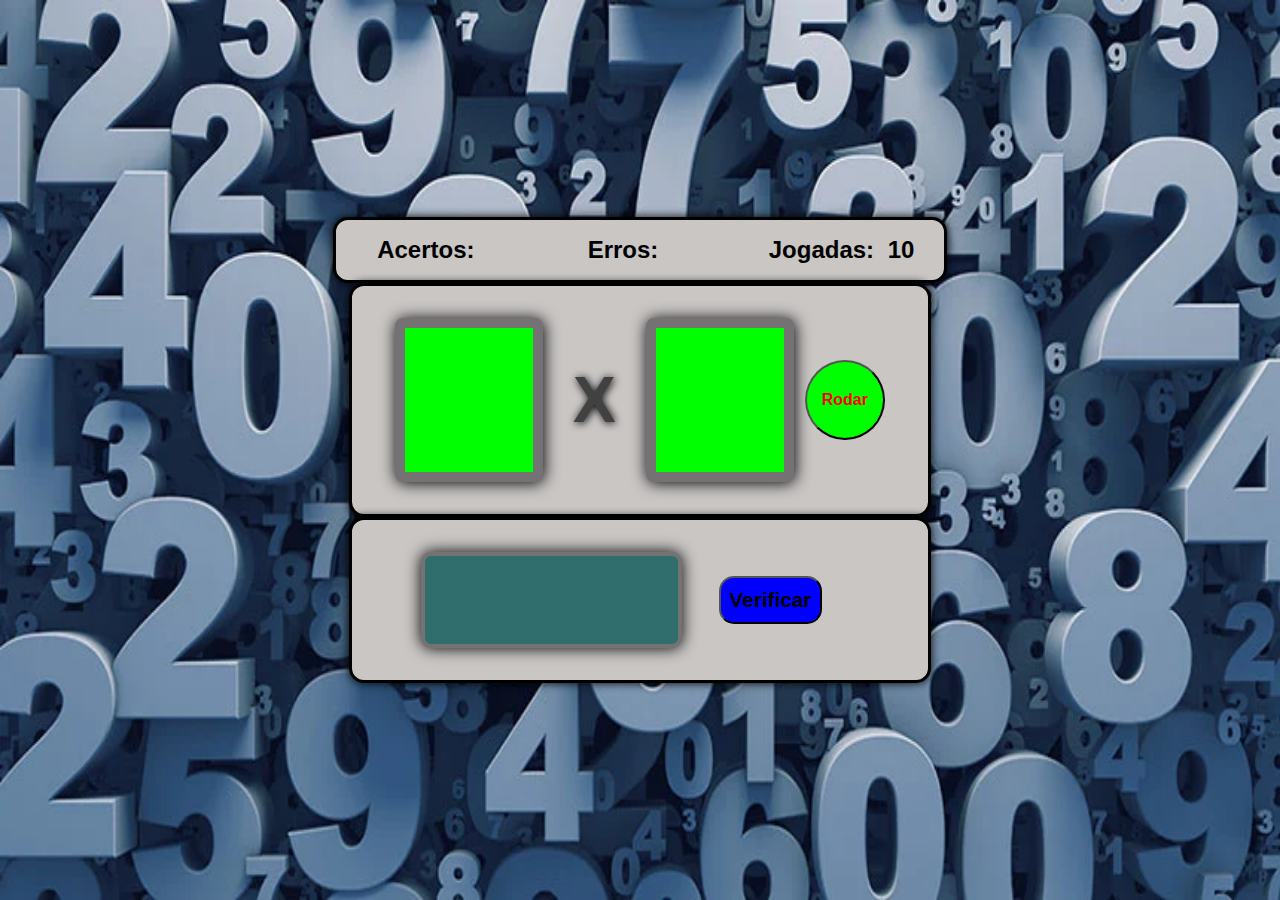
==== index.html @ 77a96138 "ok" ====
<!DOCTYPE html>
<html lang="en">
<head>
  <meta charset="UTF-8">
  <meta http-equiv="X-UA-Compatible" content="IE=edge">
  <meta name="viewport" content="width=device-width, initial-scale=1.0">
  <link rel="stylesheet" href="style.css">
  <title>Document</title>
</head>
<body>
  <section>
    <div id="painel">
      <label for="">Acertos: <span id="pont"></span></label>
      <label for="">Erros: <span id="erros"></span></label>
      <label for="">Jogadas: <span id="jog">10</span></label>
    </div>
    <div id="container">
      <div id="dv1"></div>
      <div id="sinalMult">X</div>
      <div id="dv2"></div>
      <button id="rodar">Rodar</button>
    </div>

    <div id="container">
      <input type="text" id="res">
      <button id="verificar">Verificar</button>
      <p id="msg"></p>
    </div>
  </section>
  
  <script src="script.js"></script>
</body>
</html>
---- style.css ----
body{
    margin: 0;
    padding: 0;
}

section{
    width: 100%;
    height: 100vh;
    display: flex;
    align-items: center;
    justify-content: center;
    flex-direction: column;
    background-image: url("./img/bg.webp");
    background-repeat: no-repeat;
    background-size: 100% 100%;
}

/* FORMATAÇÂO DO PAINEL */
#painel{
    width: 45%;
    height: auto;
    border: 3px solid;
    display: flex;
    align-items: center;
    justify-content: space-between;
    padding: 1rem;
    background-color: #c9c6c4;
    border-radius: 15px;
    box-shadow: 0px 0px 10px #000;
}
label{
    width: 30%;
    display: flex;
    align-items: center;
    justify-content: space-evenly;
    font-family: Arial, Helvetica, sans-serif;
    font-size: 1.5rem;
    font-weight: bolder;
}


#container{
width: 40%;
height: auto;
border: 3px solid;
display: flex;
align-items: center;
justify-content: space-evenly;
padding: 2rem;
background-color: #c9c6c4;
border-radius: 15px;
box-shadow: 0px 0px 10px #000;
position: relative;
}
#dv1{
display: flex;
align-items: center;
justify-content: center;
width: 8rem;
height: 9rem;
background-color: #0f0;
font-size: 6rem;
border: 10px solid #747272;
border-radius: 8px;
box-shadow: 1px 1px 1rem #000;
font-family: Arial, Helvetica, sans-serif;
color: #424141;
font-weight: 900;
text-shadow: 1px 1px 8px #000;
}
.novo{
animation: rodar 4s;
}

#dv2{
display: flex;
align-items: center;
justify-content: center;
width: 8rem;
height: 9rem;
background-color: #0f0;
font-size: 6rem;
border: 10px solid #747272;
border-radius: 8px;
box-shadow: 1px 1px 1rem #000;
font-family: Arial, Helvetica, sans-serif;
color: #424141;
font-weight: 900;
text-shadow: 1px 1px 8px #000;
}
.novo2{
animation: rodar 6s;
}

#sinalMult{
    display: flex;
    align-items: center;
    justify-content: center;
    width: 5rem;
    height: 6rem;
    font-size: 4rem;
    font-family: Arial, Helvetica, sans-serif;
    color: #424141;
    font-weight: 900;
    text-shadow: 1px 1px 8px #000;
}
@keyframes rodar {
    0%{
        transform: rotateX(3600deg);
    }
    100%{
        transform: rotateX(0deg);
    }
}

/* PAINEL DAS RESPOSTAS */
#res{
    width: 40%;
    height: 2.5rem;
    font-size: 5rem;
    text-align: center;
    font-weight: 900;
    padding: 1.5rem;
    outline: none;
    border: solid #747272 4px;
    border-radius: 10px;
    box-shadow: 0px 0px 1rem #000;
    background-color: #306d6d;
    font-family: Arial, Helvetica, sans-serif;
    color: #363636;;
}

/* BOTOES */

#verificar{
    width: 20%;
    height: 3rem;
    font-size: 1.3rem;
    font-weight: 900;
    background-color: #00f ;
    border-radius: 15px;
    cursor: pointer;
}
#rodar{
    width: 5rem;
    height: 5rem;
    border-radius: 50%;
    background-color: #0f0;
    cursor: pointer;
    font-size: 1rem;
    font-weight: 900;
    color: #f00;
}
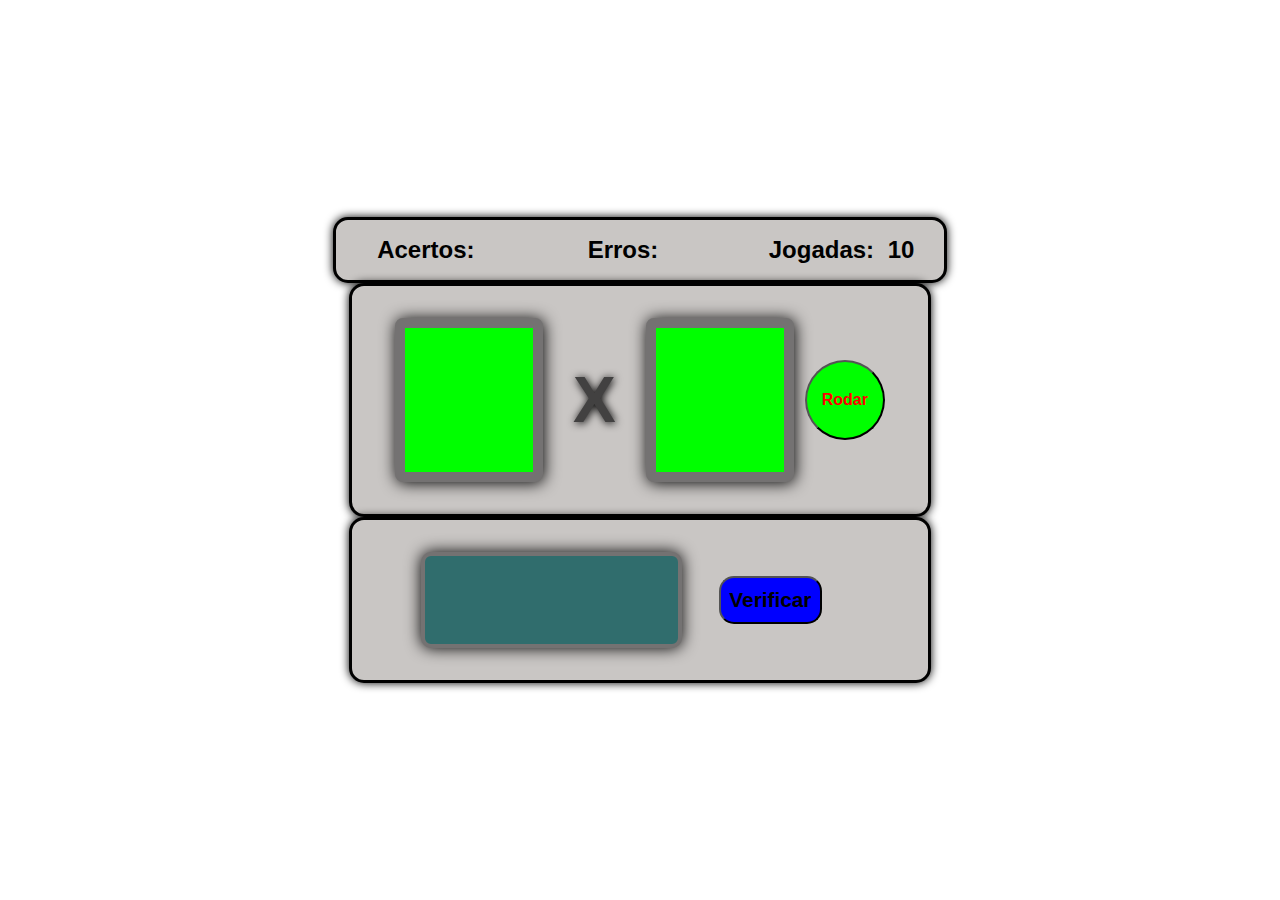
==== commit 1d33c664: "ok" ====
--- a/index.html
+++ b/index.html
@@ -4,7 +4,7 @@
   <meta charset="UTF-8">
   <meta http-equiv="X-UA-Compatible" content="IE=edge">
   <meta name="viewport" content="width=device-width, initial-scale=1.0">
-  <link rel="stylesheet" href="style.css">
+  <link rel="stylesheet" href="css/style.css">
   <title>Document</title>
 </head>
 <body>
--- a/css/style.css
+++ b/css/style.css
@@ -0,0 +1,153 @@
+body{
+    margin: 0;
+    padding: 0;
+}
+
+section{
+    width: 100%;
+    height: 100vh;
+    display: flex;
+    align-items: center;
+    justify-content: center;
+    flex-direction: column;
+    background-image: url("./img/bg.webp");
+    background-repeat: no-repeat;
+    background-size: 100% 100%;
+}
+
+/* FORMATAÇÂO DO PAINEL */
+#painel{
+    width: 45%;
+    height: auto;
+    border: 3px solid;
+    display: flex;
+    align-items: center;
+    justify-content: space-between;
+    padding: 1rem;
+    background-color: #c9c6c4;
+    border-radius: 15px;
+    box-shadow: 0px 0px 10px #000;
+}
+label{
+    width: 30%;
+    display: flex;
+    align-items: center;
+    justify-content: space-evenly;
+    font-family: Arial, Helvetica, sans-serif;
+    font-size: 1.5rem;
+    font-weight: bolder;
+}
+
+
+#container{
+width: 40%;
+height: auto;
+border: 3px solid;
+display: flex;
+align-items: center;
+justify-content: space-evenly;
+padding: 2rem;
+background-color: #c9c6c4;
+border-radius: 15px;
+box-shadow: 0px 0px 10px #000;
+position: relative;
+}
+#dv1{
+display: flex;
+align-items: center;
+justify-content: center;
+width: 8rem;
+height: 9rem;
+background-color: #0f0;
+font-size: 6rem;
+border: 10px solid #747272;
+border-radius: 8px;
+box-shadow: 1px 1px 1rem #000;
+font-family: Arial, Helvetica, sans-serif;
+color: #424141;
+font-weight: 900;
+text-shadow: 1px 1px 8px #000;
+}
+.novo{
+animation: rodar 4s;
+}
+
+#dv2{
+display: flex;
+align-items: center;
+justify-content: center;
+width: 8rem;
+height: 9rem;
+background-color: #0f0;
+font-size: 6rem;
+border: 10px solid #747272;
+border-radius: 8px;
+box-shadow: 1px 1px 1rem #000;
+font-family: Arial, Helvetica, sans-serif;
+color: #424141;
+font-weight: 900;
+text-shadow: 1px 1px 8px #000;
+}
+.novo2{
+animation: rodar 6s;
+}
+
+#sinalMult{
+    display: flex;
+    align-items: center;
+    justify-content: center;
+    width: 5rem;
+    height: 6rem;
+    font-size: 4rem;
+    font-family: Arial, Helvetica, sans-serif;
+    color: #424141;
+    font-weight: 900;
+    text-shadow: 1px 1px 8px #000;
+}
+@keyframes rodar {
+    0%{
+        transform: rotateX(3600deg);
+    }
+    100%{
+        transform: rotateX(0deg);
+    }
+}
+
+/* PAINEL DAS RESPOSTAS */
+#res{
+    width: 40%;
+    height: 2.5rem;
+    font-size: 5rem;
+    text-align: center;
+    font-weight: 900;
+    padding: 1.5rem;
+    outline: none;
+    border: solid #747272 4px;
+    border-radius: 10px;
+    box-shadow: 0px 0px 1rem #000;
+    background-color: #306d6d;
+    font-family: Arial, Helvetica, sans-serif;
+    color: #363636;;
+}
+
+/* BOTOES */
+
+#verificar{
+    width: 20%;
+    height: 3rem;
+    font-size: 1.3rem;
+    font-weight: 900;
+    background-color: #00f ;
+    border-radius: 15px;
+    cursor: pointer;
+}
+#rodar{
+    width: 5rem;
+    height: 5rem;
+    border-radius: 50%;
+    background-color: #0f0;
+    cursor: pointer;
+    font-size: 1rem;
+    font-weight: 900;
+    color: #f00;
+}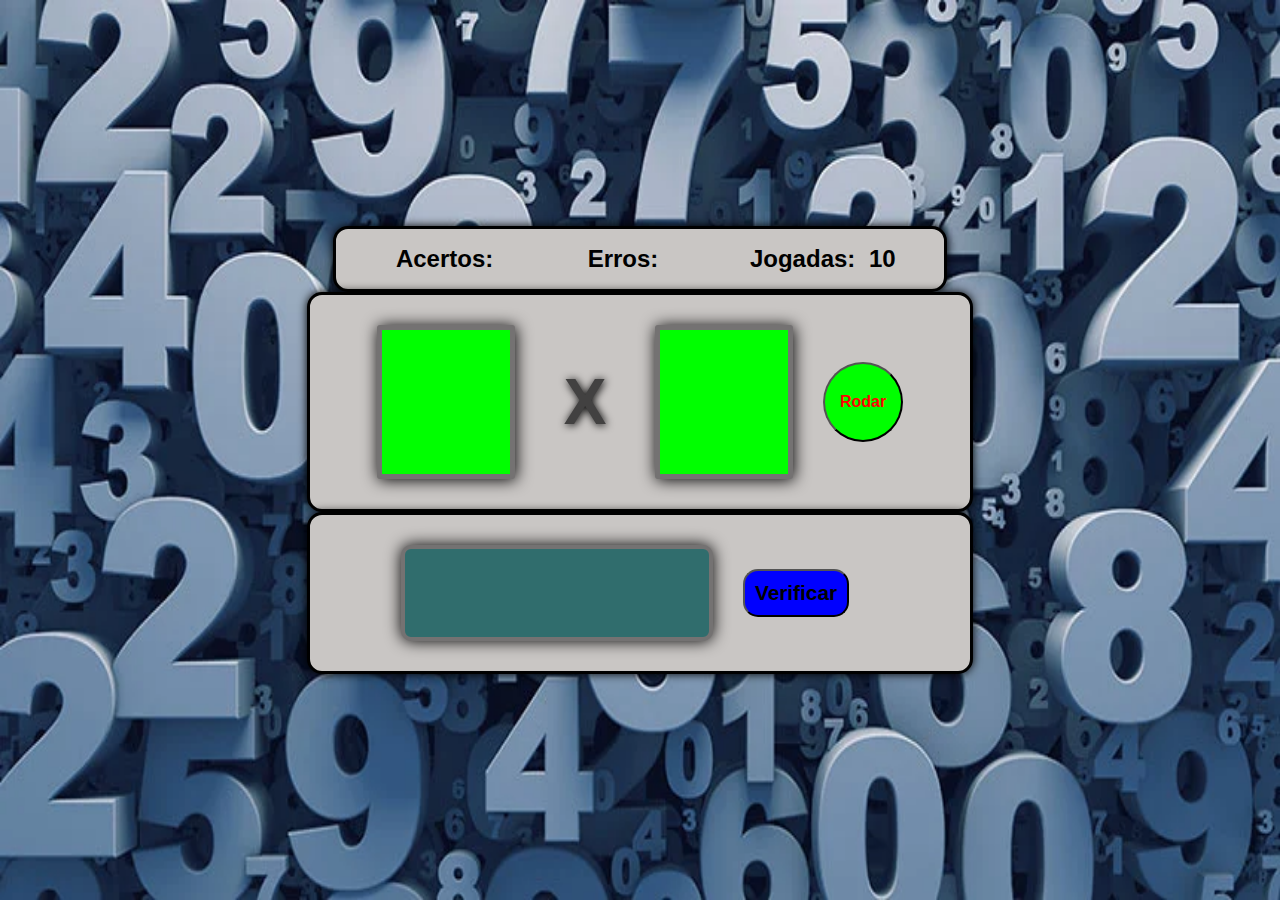
==== commit bd64fe41: "atualizado" ====
--- a/index.html
+++ b/index.html
@@ -5,6 +5,7 @@
   <meta http-equiv="X-UA-Compatible" content="IE=edge">
   <meta name="viewport" content="width=device-width, initial-scale=1.0">
   <link rel="stylesheet" href="css/style.css">
+  <link rel="stylesheet" href="./css/mobile.css">
   <title>Document</title>
 </head>
 <body>
@@ -23,11 +24,11 @@
 
     <div id="container">
       <input type="text" id="res">
-      <button id="verificar">Verificar</button>
+      <button type="button" id="verificar">Verificar</button>
       <p id="msg"></p>
     </div>
   </section>
   
-  <script src="script.js"></script>
+  <script src="script/script.js"></script>
 </body>
 </html>--- a/css/style.css
+++ b/css/style.css
@@ -5,12 +5,12 @@
 
 section{
     width: 100%;
-    height: 100vh;
+    min-height: 100vh;
     display: flex;
     align-items: center;
     justify-content: center;
     flex-direction: column;
-    background-image: url("./img/bg.webp");
+    background-image: url("../img/bg.webp");
     background-repeat: no-repeat;
     background-size: 100% 100%;
 }
@@ -22,7 +22,8 @@
     border: 3px solid;
     display: flex;
     align-items: center;
-    justify-content: space-between;
+    justify-content: center;
+    gap: 10px;
     padding: 1rem;
     background-color: #c9c6c4;
     border-radius: 15px;
@@ -40,13 +41,15 @@
 
 
 #container{
-width: 40%;
+width: 50%;
 height: auto;
 border: 3px solid;
 display: flex;
+gap: 30px;
 align-items: center;
-justify-content: space-evenly;
-padding: 2rem;
+justify-content: center;
+flex-wrap: wrap;
+padding: 30px 10px;
 background-color: #c9c6c4;
 border-radius: 15px;
 box-shadow: 0px 0px 10px #000;
@@ -60,8 +63,8 @@
 height: 9rem;
 background-color: #0f0;
 font-size: 6rem;
-border: 10px solid #747272;
-border-radius: 8px;
+border: 5px solid #747272;
+border-radius: 3px;
 box-shadow: 1px 1px 1rem #000;
 font-family: Arial, Helvetica, sans-serif;
 color: #424141;
@@ -80,8 +83,8 @@
 height: 9rem;
 background-color: #0f0;
 font-size: 6rem;
-border: 10px solid #747272;
-border-radius: 8px;
+border: 5px solid #747272;
+border-radius: 3px;
 box-shadow: 1px 1px 1rem #000;
 font-family: Arial, Helvetica, sans-serif;
 color: #424141;
@@ -133,13 +136,14 @@
 /* BOTOES */
 
 #verificar{
-    width: 20%;
+
     height: 3rem;
     font-size: 1.3rem;
     font-weight: 900;
     background-color: #00f ;
     border-radius: 15px;
     cursor: pointer;
+    padding: 0px 10px;
 }
 #rodar{
     width: 5rem;
--- a/css/mobile.css
+++ b/css/mobile.css
@@ -0,0 +1,31 @@
+@media (max-width: 412px){
+  #painel{
+    width: 90%;
+    padding: 10px 10px;
+  }
+  label{
+    font-size: 1rem;
+  }
+
+  #container{
+    width: 90%;
+    gap: 5px;
+    padding: 10px 10px;
+  }
+  #dv1, #dv2{
+    width: 5.5rem;
+    height: 6.5rem;
+    font-size: 3.6em;
+  }
+  #res{
+    height: 30px;
+    padding: .5rem;
+    font-size: 2em;
+    border-radius: 6%;
+  }
+  #verificar{
+    height: 40px;
+    border-radius: 6%;
+    border: none;
+  }
+}